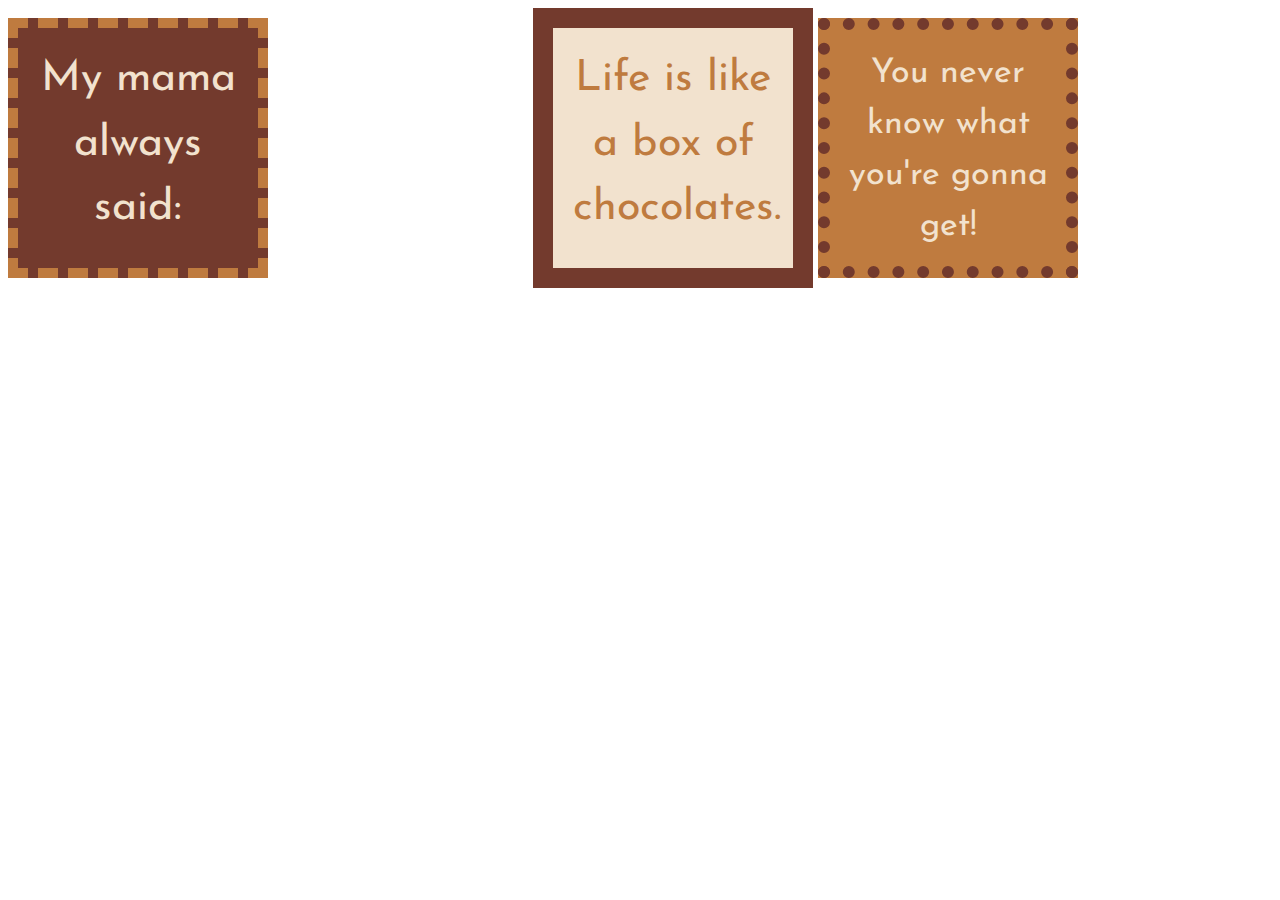
==== Colored Boxes/chocolate-boxes.html @ 2a127578 "Add files via upload" ====
<!DOCTYPE html>
<html lang="en">

<head>
  <meta charset="UTF-8">
  <title>CSS Box Model</title>
  <style>
    /* Write your CSS code here */
    * {
      font-family: 'Josefin Sans', sans-serif;;
    }
    div {
      height:200px;
      width: 200px;
    }
    #first {
      background-color: #733A2D;
      color: #F2E2CE;
      padding: 20px;
      border: dashed #BF7B3F;
      border-width: 10px;
      font-size: 43px;
      text-align: center;
      line-height: 1.5;
      display: inline-block;
      vertical-align: middle;

    }

    #second {
      background-color:#F2E2CE;
      color:#BF7B3F;
      padding: 20px;
      border:solid #733A2D;
      border-width: 20px;
      margin-left: 260px;
      font-size: 43px;
      text-align: center;
      line-height: 1.5;
      display: inline-block;
      vertical-align: middle;
    }

    #third {
      background-color:#BF7B3F;
      color:#F2E2CE;
      padding: 18px;
      border: dotted #733A2D;
      border-width:12px;
      font-size: 34px;
      text-align: center;
      line-height: 1.5;
      display: inline-block;
      vertical-align: middle;
    }

    p {
      margin: 0px;
    }
  </style>
  <link rel="preconnect" href="https://fonts.googleapis.com">
  <link rel="preconnect" href="https://fonts.gstatic.com" crossorigin>
  <link href="https://fonts.googleapis.com/css2?family=Josefin+Sans&display=swap" rel="stylesheet">
</head>

<body>
<div id="first">
<p>My mama always said:</p>
</div>

<div id="second">
<p>Life is like a box of chocolates.</p>
</div>

<div id="third">
<p>You never know what you're gonna get!</p>
</div>

  <!-- TODOs:
1. Create 3 Boxes using the div element.
2. Set their sizes to 200px heigh by 200px wide.
3. Set different background colors for each of the boxes (I used cadetblue, gold and indianred).
4. Add a paragraph <p> element into the first div and add the following words:
    Lorem ipsum dolor sit amet, consectetur adipiscing elit. Aliquam at sapien porttitor urna elementum lacinia. In
    id magna pulvinar, ultricies lorem id, vehicula elit. Aliquam eu luctus nisl, vitae pellentesque magna. Phasellus
    dolor metus, laoreet ac convallis sit amet, efficitur sed dolor.
5. Set the 1st div to have 20px padding all around with a black 10px border.
6. Fix the style of the <p> element to remove all margins.
Hint: Use the CSS inspector in Chrome.
7. Set the 2nd div to have a 20px border on top and bottom and 10px border left and right. (See goal image)
8. Set the 3rd div to have a 10px border 
9. Set the margins for the divs so that each box corner touches the other. (See the goal image)
-->

</body>

</html>
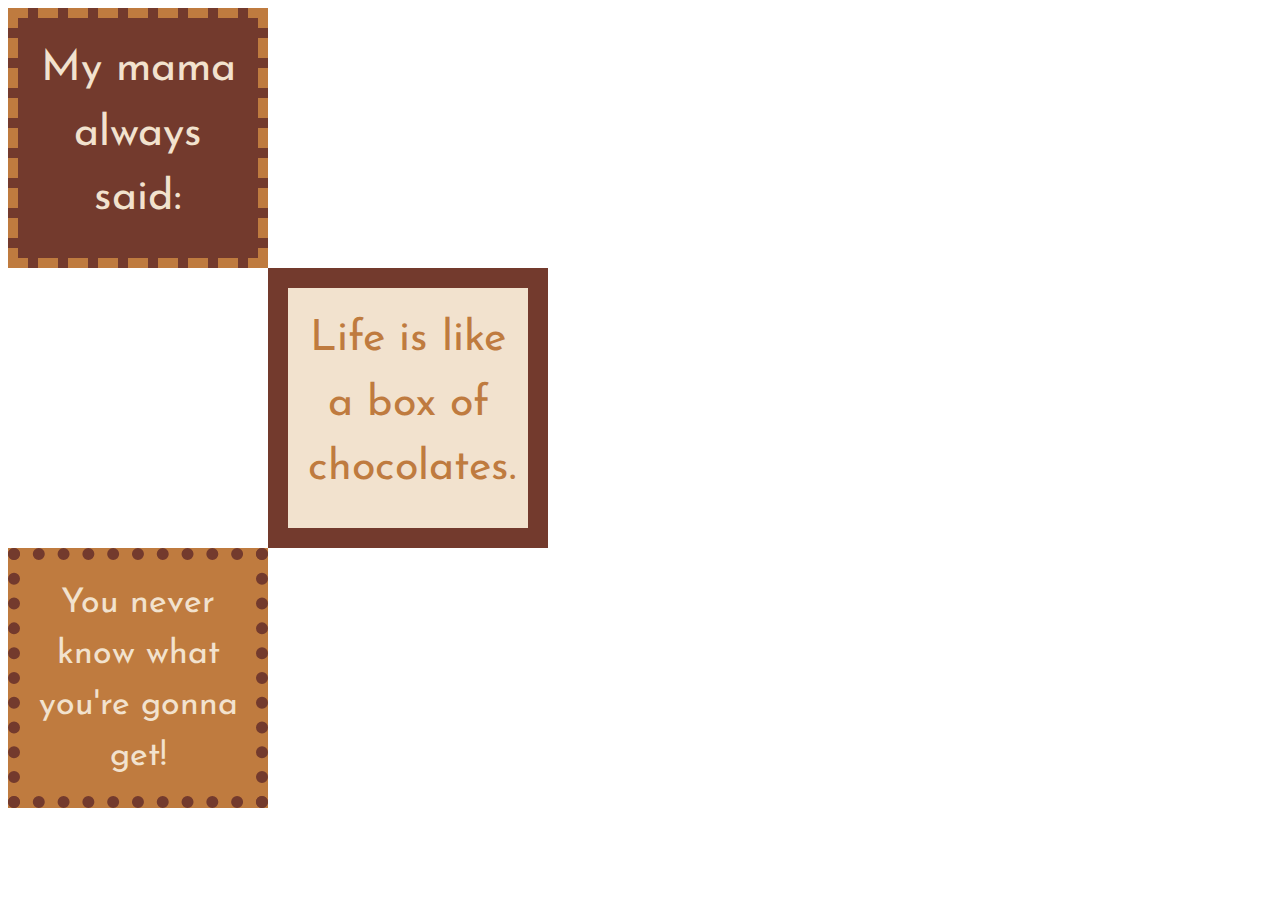
==== commit 818e2fe0: "Add files via upload" ====
--- a/Colored Boxes/chocolate-boxes.html
+++ b/Colored Boxes/chocolate-boxes.html
@@ -22,9 +22,7 @@
       font-size: 43px;
       text-align: center;
       line-height: 1.5;
-      display: inline-block;
-      vertical-align: middle;
-
+      vertical-align: top;
     }
 
     #second {
@@ -33,12 +31,10 @@
       padding: 20px;
       border:solid #733A2D;
       border-width: 20px;
-      margin-left: 260px;
+      margin: 0px 0px 0px 260px;
       font-size: 43px;
       text-align: center;
       line-height: 1.5;
-      display: inline-block;
-      vertical-align: middle;
     }
 
     #third {
@@ -51,7 +47,10 @@
       text-align: center;
       line-height: 1.5;
       display: inline-block;
-      vertical-align: middle;
+      vertical-align: bottom;
+      margin: 0px 0px,0px, 80px;;
+      float: left;
+      bottom:80px;
     }
 
     p {
@@ -76,22 +75,6 @@
 <p>You never know what you're gonna get!</p>
 </div>
 
-  <!-- TODOs:
-1. Create 3 Boxes using the div element.
-2. Set their sizes to 200px heigh by 200px wide.
-3. Set different background colors for each of the boxes (I used cadetblue, gold and indianred).
-4. Add a paragraph <p> element into the first div and add the following words:
-    Lorem ipsum dolor sit amet, consectetur adipiscing elit. Aliquam at sapien porttitor urna elementum lacinia. In
-    id magna pulvinar, ultricies lorem id, vehicula elit. Aliquam eu luctus nisl, vitae pellentesque magna. Phasellus
-    dolor metus, laoreet ac convallis sit amet, efficitur sed dolor.
-5. Set the 1st div to have 20px padding all around with a black 10px border.
-6. Fix the style of the <p> element to remove all margins.
-Hint: Use the CSS inspector in Chrome.
-7. Set the 2nd div to have a 20px border on top and bottom and 10px border left and right. (See goal image)
-8. Set the 3rd div to have a 10px border 
-9. Set the margins for the divs so that each box corner touches the other. (See the goal image)
--->
-
 </body>
 
 </html>